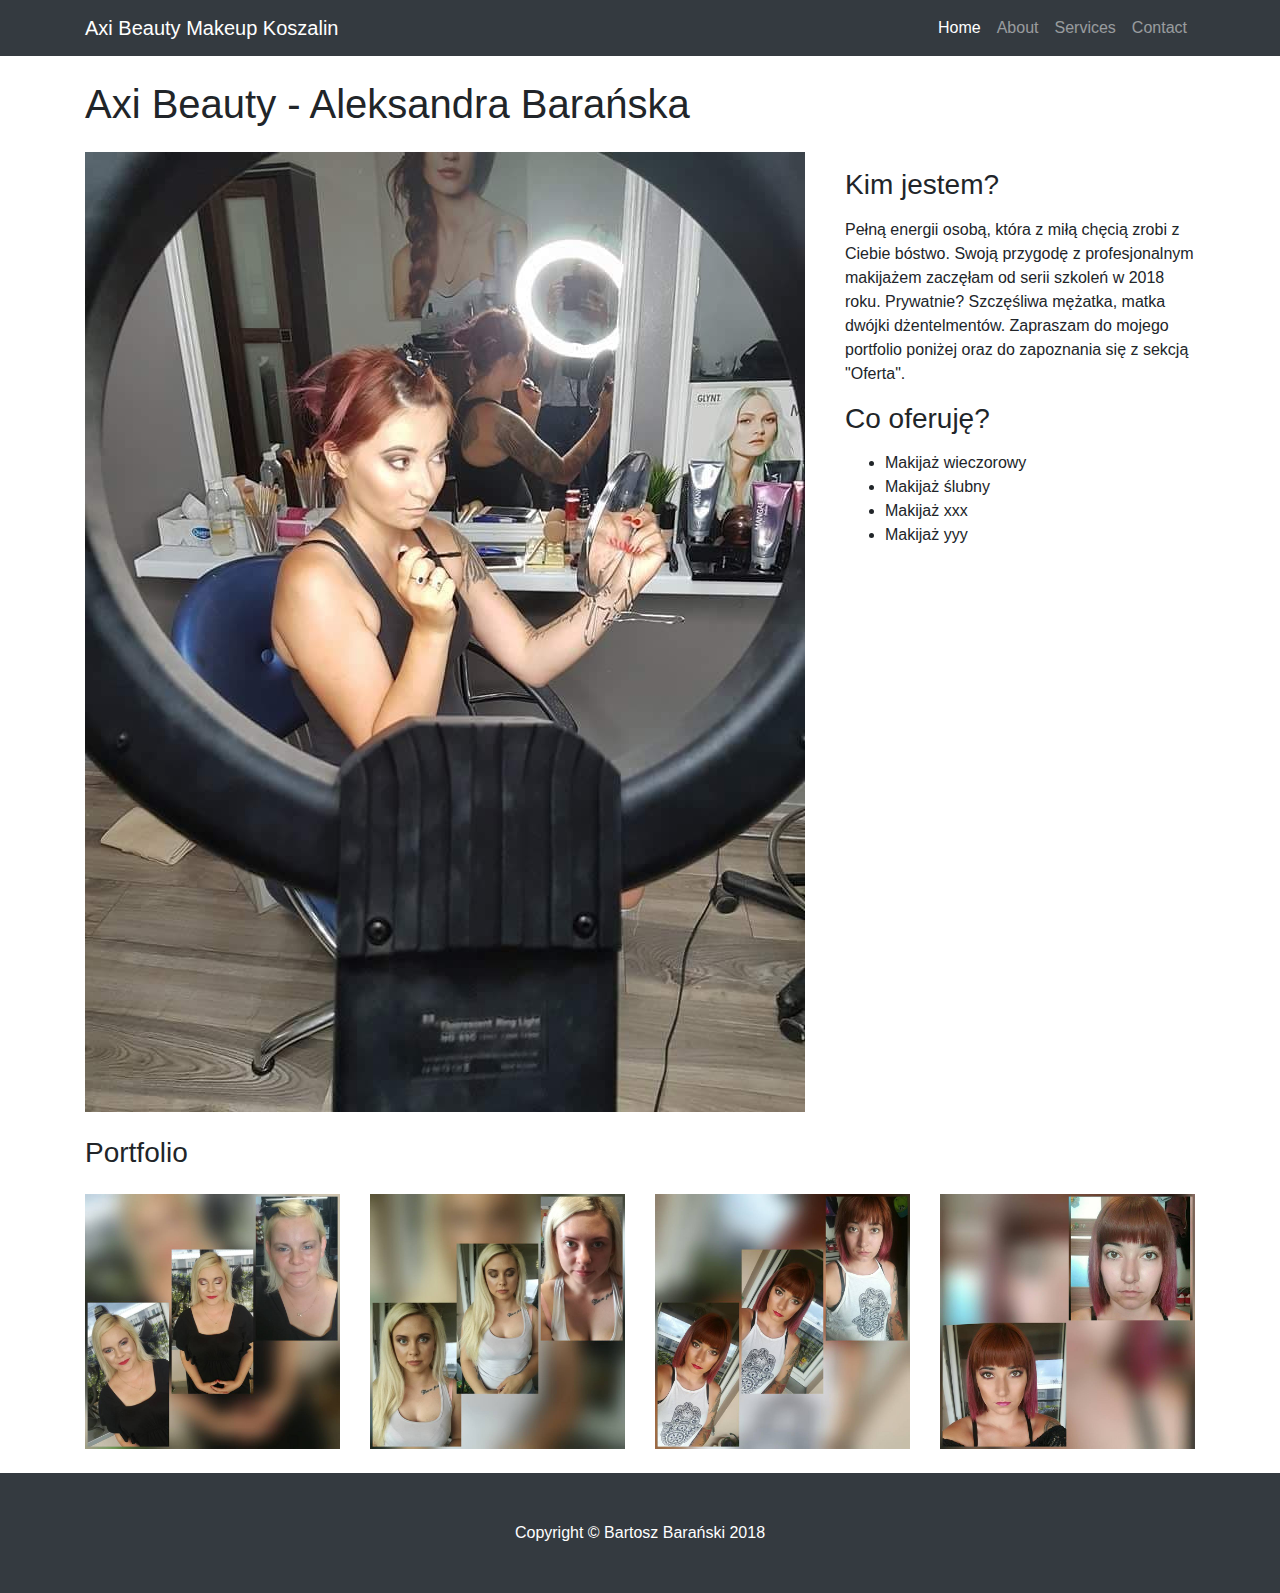
==== index.html @ a0f5ffca "First commit with some content" ====
<!DOCTYPE html>
<html lang="en">

  <head>

    <meta charset="utf-8">
    <meta name="viewport" content="width=device-width, initial-scale=1, shrink-to-fit=no">
    <meta name="description" content="">
    <meta name="author" content="">

    <title>Portfolio Item - Start Bootstrap Template</title>

    <!-- Bootstrap core CSS -->
    <link href="vendor/bootstrap/css/bootstrap.min.css" rel="stylesheet">

    <!-- Custom styles for this template -->
    <link href="css/portfolio-item.css" rel="stylesheet">

  </head>

  <body>

    <!-- Navigation -->
    <nav class="navbar navbar-expand-lg navbar-dark bg-dark fixed-top">
      <div class="container">
        <a class="navbar-brand" href="#">Axi Beauty Makeup Koszalin</a>
        <button class="navbar-toggler" type="button" data-toggle="collapse" data-target="#navbarResponsive" aria-controls="navbarResponsive" aria-expanded="false" aria-label="Toggle navigation">
          <span class="navbar-toggler-icon"></span>
        </button>
        <div class="collapse navbar-collapse" id="navbarResponsive">
          <ul class="navbar-nav ml-auto">
            <li class="nav-item active">
              <a class="nav-link" href="#">Home
                <span class="sr-only">(current)</span>
              </a>
            </li>
            <li class="nav-item">
              <a class="nav-link" href="#">About</a>
            </li>
            <li class="nav-item">
              <a class="nav-link" href="#">Services</a>
            </li>
            <li class="nav-item">
              <a class="nav-link" href="#">Contact</a>
            </li>
          </ul>
        </div>
      </div>
    </nav>

    <!-- Page Content -->
    <div class="container">

      <!-- Portfolio Item Heading -->
      <h1 class="my-4">Axi Beauty - Aleksandra Barańska</small>
      </h1>

      <!-- Portfolio Item Row -->
      <div class="row">

        <div class="col-md-8">
          <img class="img-fluid" src="images/main.jpg" alt="">
        </div>

        <div class="col-md-4">
          <h3 class="my-3">Kim jestem?</h3>
          <p>Pełną energii osobą, która z miłą chęcią zrobi z Ciebie bóstwo. 
              Swoją przygodę z profesjonalnym makijażem zaczęłam od serii szkoleń w 2018 roku.
            Prywatnie? Szczęśliwa mężatka, matka dwójki dżentelmentów. Zapraszam do mojego portfolio poniżej oraz do zapoznania się z sekcją "Oferta".</p>
          <h3 class="my-3">Co oferuję?</h3>
          <ul>
            <li>Makijaż wieczorowy</li>
            <li>Makijaż ślubny </li>
            <li>Makijaż xxx</li>
            <li>Makijaż yyy</li>
          </ul>
        </div>

      </div>
      <!-- /.row -->

      <!-- Related Projects Row -->
      <h3 class="my-4">Portfolio</h3>

      <div class="row">

        <div class="col-md-3 col-sm-6 mb-4">
          <a href="#">
            <img class="img-fluid" src="images/demo1.jpg" alt="">
          </a>
        </div>

        <div class="col-md-3 col-sm-6 mb-4">
          <a href="#">
            <img class="img-fluid" src="images/demo2.jpg" alt="">
          </a>
        </div>

        <div class="col-md-3 col-sm-6 mb-4">
          <a href="#">
            <img class="img-fluid" src="images/demo3.jpg" alt="">
          </a>
        </div>

        <div class="col-md-3 col-sm-6 mb-4">
          <a href="#">
            <img class="img-fluid" src="images/demo4.jpg" alt="">
          </a>
        </div>

      </div>
      <!-- /.row -->

    </div>
    <!-- /.container -->

    <!-- Footer -->
    <footer class="py-5 bg-dark">
      <div class="container">
        <p class="m-0 text-center text-white">Copyright &copy; Bartosz Barański 2018</p>
      </div>
      <!-- /.container -->
    </footer>

    <!-- Bootstrap core JavaScript -->
    <script src="vendor/jquery/jquery.min.js"></script>
    <script src="vendor/bootstrap/js/bootstrap.bundle.min.js"></script>

  </body>

</html>
---- css/portfolio-item.css ----
/*!
 * Start Bootstrap - Portfolio Item (https://startbootstrap.com/template-overviews/portfolio-item)
 * Copyright 2013-2017 Start Bootstrap
 * Licensed under MIT (https://github.com/BlackrockDigital/startbootstrap-portfolio-item/blob/master/LICENSE)
 */

body {
  padding-top: 54px;
}

@media (min-width: 992px) {
  body {
    padding-top: 56px;
  }
}
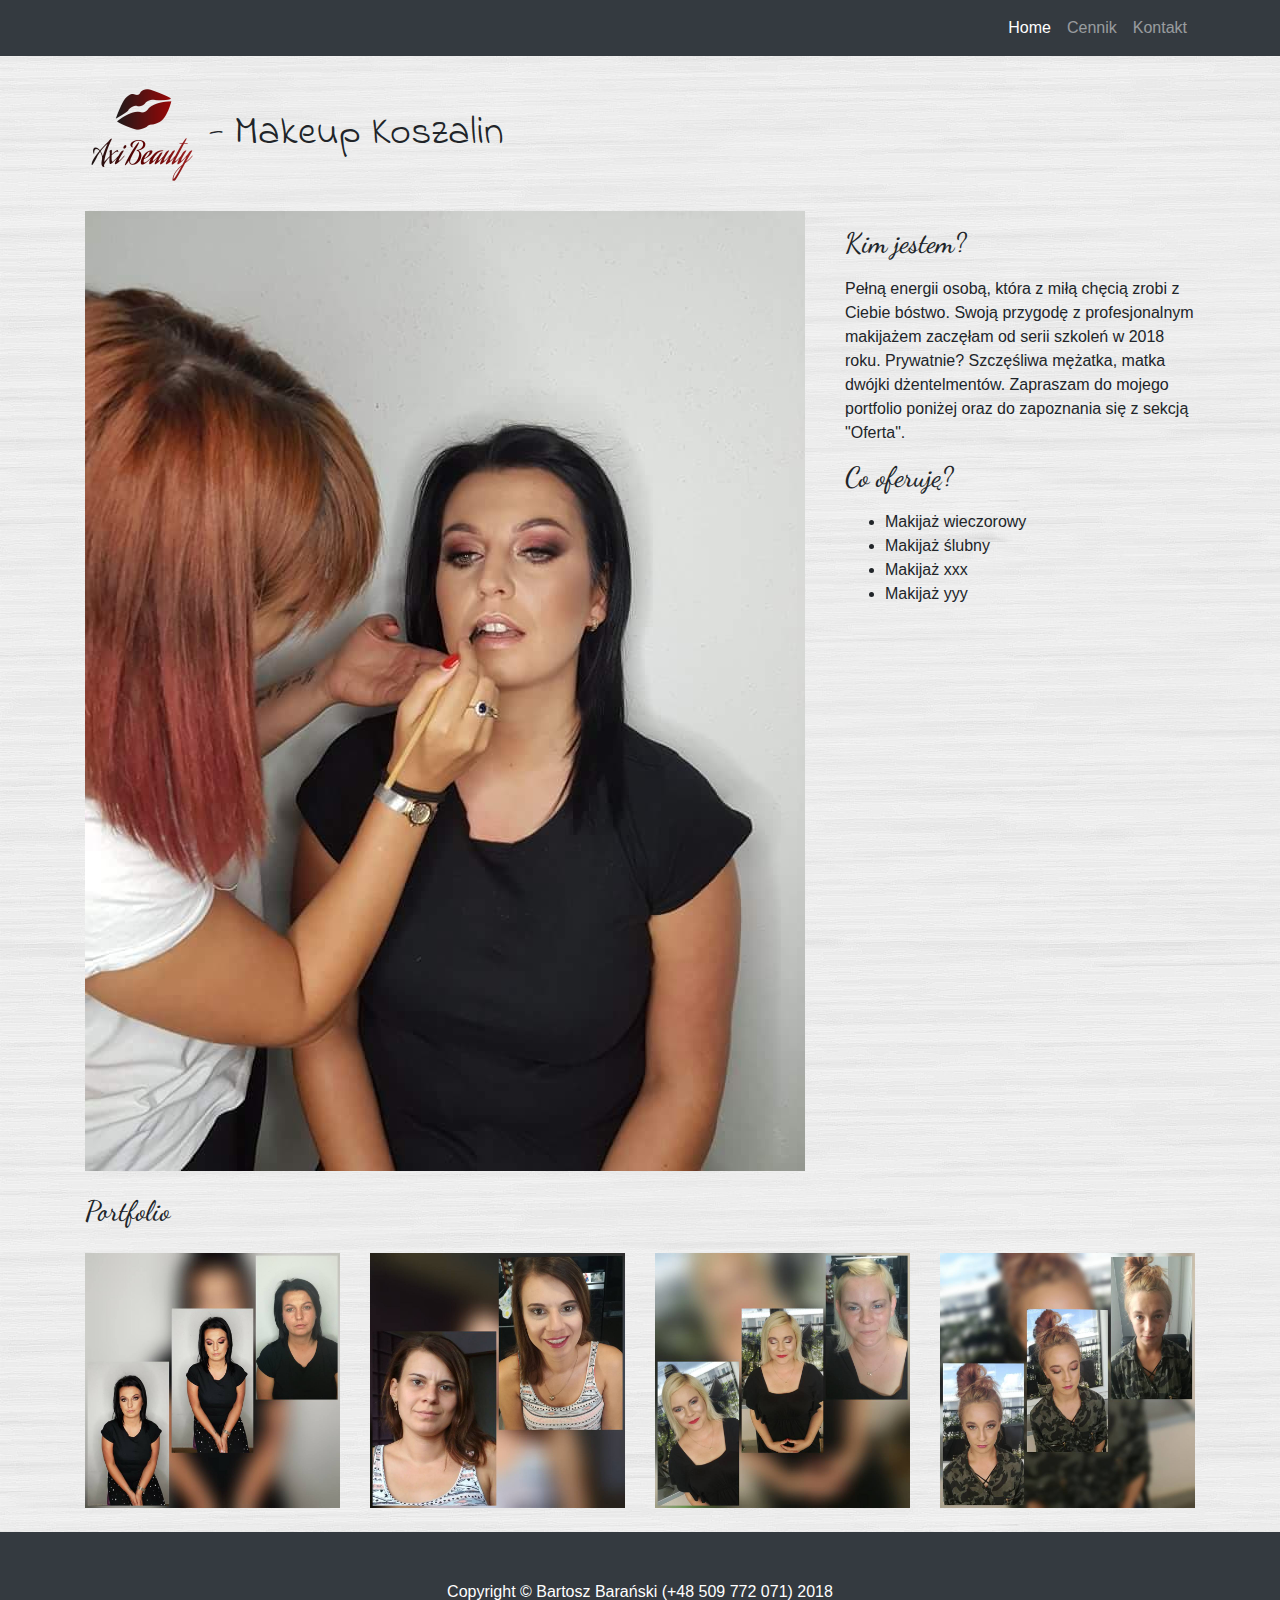
==== commit e762afba: "Implementation of dynamic webpage." ====
--- a/index.html
+++ b/index.html
@@ -1,131 +1,132 @@
-<!DOCTYPE html>
-<html lang="en">
-
-  <head>
-
-    <meta charset="utf-8">
-    <meta name="viewport" content="width=device-width, initial-scale=1, shrink-to-fit=no">
-    <meta name="description" content="">
-    <meta name="author" content="">
-
-    <title>Portfolio Item - Start Bootstrap Template</title>
-
-    <!-- Bootstrap core CSS -->
-    <link href="vendor/bootstrap/css/bootstrap.min.css" rel="stylesheet">
-
-    <!-- Custom styles for this template -->
-    <link href="css/portfolio-item.css" rel="stylesheet">
-
-  </head>
-
-  <body>
-
-    <!-- Navigation -->
-    <nav class="navbar navbar-expand-lg navbar-dark bg-dark fixed-top">
-      <div class="container">
-        <a class="navbar-brand" href="#">Axi Beauty Makeup Koszalin</a>
-        <button class="navbar-toggler" type="button" data-toggle="collapse" data-target="#navbarResponsive" aria-controls="navbarResponsive" aria-expanded="false" aria-label="Toggle navigation">
-          <span class="navbar-toggler-icon"></span>
-        </button>
-        <div class="collapse navbar-collapse" id="navbarResponsive">
-          <ul class="navbar-nav ml-auto">
-            <li class="nav-item active">
-              <a class="nav-link" href="#">Home
-                <span class="sr-only">(current)</span>
-              </a>
-            </li>
-            <li class="nav-item">
-              <a class="nav-link" href="#">About</a>
-            </li>
-            <li class="nav-item">
-              <a class="nav-link" href="#">Services</a>
-            </li>
-            <li class="nav-item">
-              <a class="nav-link" href="#">Contact</a>
-            </li>
-          </ul>
-        </div>
-      </div>
-    </nav>
-
-    <!-- Page Content -->
-    <div class="container">
-
-      <!-- Portfolio Item Heading -->
-      <h1 class="my-4">Axi Beauty - Aleksandra Barańska</small>
-      </h1>
-
-      <!-- Portfolio Item Row -->
-      <div class="row">
-
-        <div class="col-md-8">
-          <img class="img-fluid" src="images/main.jpg" alt="">
-        </div>
-
-        <div class="col-md-4">
-          <h3 class="my-3">Kim jestem?</h3>
-          <p>Pełną energii osobą, która z miłą chęcią zrobi z Ciebie bóstwo. 
-              Swoją przygodę z profesjonalnym makijażem zaczęłam od serii szkoleń w 2018 roku.
-            Prywatnie? Szczęśliwa mężatka, matka dwójki dżentelmentów. Zapraszam do mojego portfolio poniżej oraz do zapoznania się z sekcją "Oferta".</p>
-          <h3 class="my-3">Co oferuję?</h3>
-          <ul>
-            <li>Makijaż wieczorowy</li>
-            <li>Makijaż ślubny </li>
-            <li>Makijaż xxx</li>
-            <li>Makijaż yyy</li>
-          </ul>
-        </div>
-
-      </div>
-      <!-- /.row -->
-
-      <!-- Related Projects Row -->
-      <h3 class="my-4">Portfolio</h3>
-
-      <div class="row">
-
-        <div class="col-md-3 col-sm-6 mb-4">
-          <a href="#">
-            <img class="img-fluid" src="images/demo1.jpg" alt="">
-          </a>
-        </div>
-
-        <div class="col-md-3 col-sm-6 mb-4">
-          <a href="#">
-            <img class="img-fluid" src="images/demo2.jpg" alt="">
-          </a>
-        </div>
-
-        <div class="col-md-3 col-sm-6 mb-4">
-          <a href="#">
-            <img class="img-fluid" src="images/demo3.jpg" alt="">
-          </a>
-        </div>
-
-        <div class="col-md-3 col-sm-6 mb-4">
-          <a href="#">
-            <img class="img-fluid" src="images/demo4.jpg" alt="">
-          </a>
-        </div>
-
-      </div>
-      <!-- /.row -->
-
-    </div>
-    <!-- /.container -->
-
-    <!-- Footer -->
-    <footer class="py-5 bg-dark">
-      <div class="container">
-        <p class="m-0 text-center text-white">Copyright &copy; Bartosz Barański 2018</p>
-      </div>
-      <!-- /.container -->
-    </footer>
-
-    <!-- Bootstrap core JavaScript -->
-    <script src="vendor/jquery/jquery.min.js"></script>
-    <script src="vendor/bootstrap/js/bootstrap.bundle.min.js"></script>
-
-  </body>
-
-</html>
+<!DOCTYPE html>
+<html lang="en">
+
+  <head>
+
+    <meta charset="utf-8">
+    <meta name="viewport" content="width=device-width, initial-scale=1, shrink-to-fit=no">
+    <meta name="description" content="">
+    <meta name="author" content="">
+
+    <title>Portfolio Item - Start Bootstrap Template</title>
+
+    <!-- Bootstrap core CSS -->
+    <link href="vendor/bootstrap/css/bootstrap.min.css" rel="stylesheet">
+
+    <!-- Custom styles for this template -->
+    <link href="css/portfolio-item.css" rel="stylesheet">
+
+  </head>
+
+  <body>
+
+    <!-- Navigation -->
+    <nav class="navbar navbar-expand-lg navbar-dark bg-dark fixed-top" >
+      <div class="container">
+        <button class="navbar-toggler" type="button" data-toggle="collapse" data-target="#navbarResponsive" aria-controls="navbarResponsive" aria-expanded="false" aria-label="Toggle navigation">
+          <span class="navbar-toggler-icon"></span>
+        </button>
+        <div class="collapse navbar-collapse" id="navbarResponsive">
+          <ul class="navbar-nav ml-auto">
+            <li class="nav-item active">
+              <a class="nav-link" href="index.html">Home
+              </a>
+            </li>
+            <li class="nav-item">
+              <a class="nav-link" href="offer.html">Cennik</a>
+            </li>
+            <li class="nav-item">
+              <a class="nav-link" href="contact.html">Kontakt</a>
+            </li>
+          </ul>
+        </div>
+      </div>
+    </nav>
+      
+
+      <!-- Portfolio Item Heading -->
+    <!-- Page Content -->
+    <div class="container">
+      <h1 class="my-4" style="font-family: 'Indie Flower', cursive;"><img src="images/logo-new.png" alt="Axi Beauty"> - Makeup Koszalin</h1>
+        <div  id="pjax-container">
+
+
+      <!-- Portfolio Item Row -->
+      <div class="row">
+
+        <div class="col-md-8">
+          <img class="img-fluid" src="images/main.jpg" alt="">
+        </div>
+
+        <div class="col-md-4">
+          <h3 class="my-3">Kim jestem?</h3>
+          <p>Pełną energii osobą, która z miłą chęcią zrobi z Ciebie bóstwo. 
+              Swoją przygodę z profesjonalnym makijażem zaczęłam od serii szkoleń w 2018 roku.
+            Prywatnie? Szczęśliwa mężatka, matka dwójki dżentelmentów. Zapraszam do mojego portfolio poniżej oraz do zapoznania się z sekcją "Oferta".</p>
+          <h3 class="my-3">Co oferuję?</h3>
+          <ul>
+            <li>Makijaż wieczorowy</li>
+            <li>Makijaż ślubny </li>
+            <li>Makijaż xxx</li>
+            <li>Makijaż yyy</li>
+          </ul>
+        </div>
+
+      </div>
+      <!-- /.row -->
+
+      <!-- Related Projects Row -->
+      <h3 class="my-4">Portfolio</h3>
+
+      <div class="row">
+
+        <div class="col-md-3 col-sm-6 mb-4">
+          <a href="#">
+            <img class="img-fluid" src="images/demo3.jpg" alt="">
+          </a>
+        </div>
+
+        <div class="col-md-3 col-sm-6 mb-4">
+          <a href="#">
+            <img class="img-fluid" src="images/demo4.jpg" alt="">
+          </a>
+        </div>
+
+        <div class="col-md-3 col-sm-6 mb-4">
+          <a href="#">
+            <img class="img-fluid" src="images/demo1.jpg" alt="">
+          </a>
+        </div>
+
+        <div class="col-md-3 col-sm-6 mb-4">
+          <a href="#">
+            <img class="img-fluid" src="images/demo5.jpg" alt="">
+          </a>
+        </div>
+
+      </div>
+      <!-- /.row -->
+</div>
+    </div>
+    <!-- /.container -->
+
+    <!-- Footer -->
+    <footer class="py-5 bg-dark">
+      <div class="container">
+        <p class="m-0 text-center text-white">Copyright &copy; Bartosz Barański (+48 509 772 071) 2018</p>
+      </div>
+      <!-- /.container -->
+    </footer>
+
+    <!-- Bootstrap core JavaScript -->
+    <script src="vendor/jquery/jquery.min.js"></script>
+    <script src="js/jquery.pjax.js"></script>
+    <script src="vendor/bootstrap/js/bootstrap.bundle.min.js"></script>
+    <script type="text/javascript">
+        $(document).pjax('a', '#pjax-container');
+    </script> 
+    <link href="https://fonts.googleapis.com/css?family=Dancing+Script|Indie+Flower" rel="stylesheet">
+
+  </body>
+
+</html>
--- a/css/portfolio-item.css
+++ b/css/portfolio-item.css
@@ -1,15 +1,20 @@
-/*!
- * Start Bootstrap - Portfolio Item (https://startbootstrap.com/template-overviews/portfolio-item)
- * Copyright 2013-2017 Start Bootstrap
- * Licensed under MIT (https://github.com/BlackrockDigital/startbootstrap-portfolio-item/blob/master/LICENSE)
- */
-
-body {
-  padding-top: 54px;
-}
-
-@media (min-width: 992px) {
-  body {
-    padding-top: 56px;
-  }
-}
+/*!
+ * Start Bootstrap - Portfolio Item (https://startbootstrap.com/template-overviews/portfolio-item)
+ * Copyright 2013-2017 Start Bootstrap
+ * Licensed under MIT (https://github.com/BlackrockDigital/startbootstrap-portfolio-item/blob/master/LICENSE)
+ */
+
+body {
+  padding-top: 54px;
+  background-image:url('../images/w4.jpg');
+}
+
+@media (min-width: 992px) {
+  body {
+    padding-top: 56px;
+  }
+}
+
+h3 {
+    font-family: 'Dancing Script', cursive;
+}
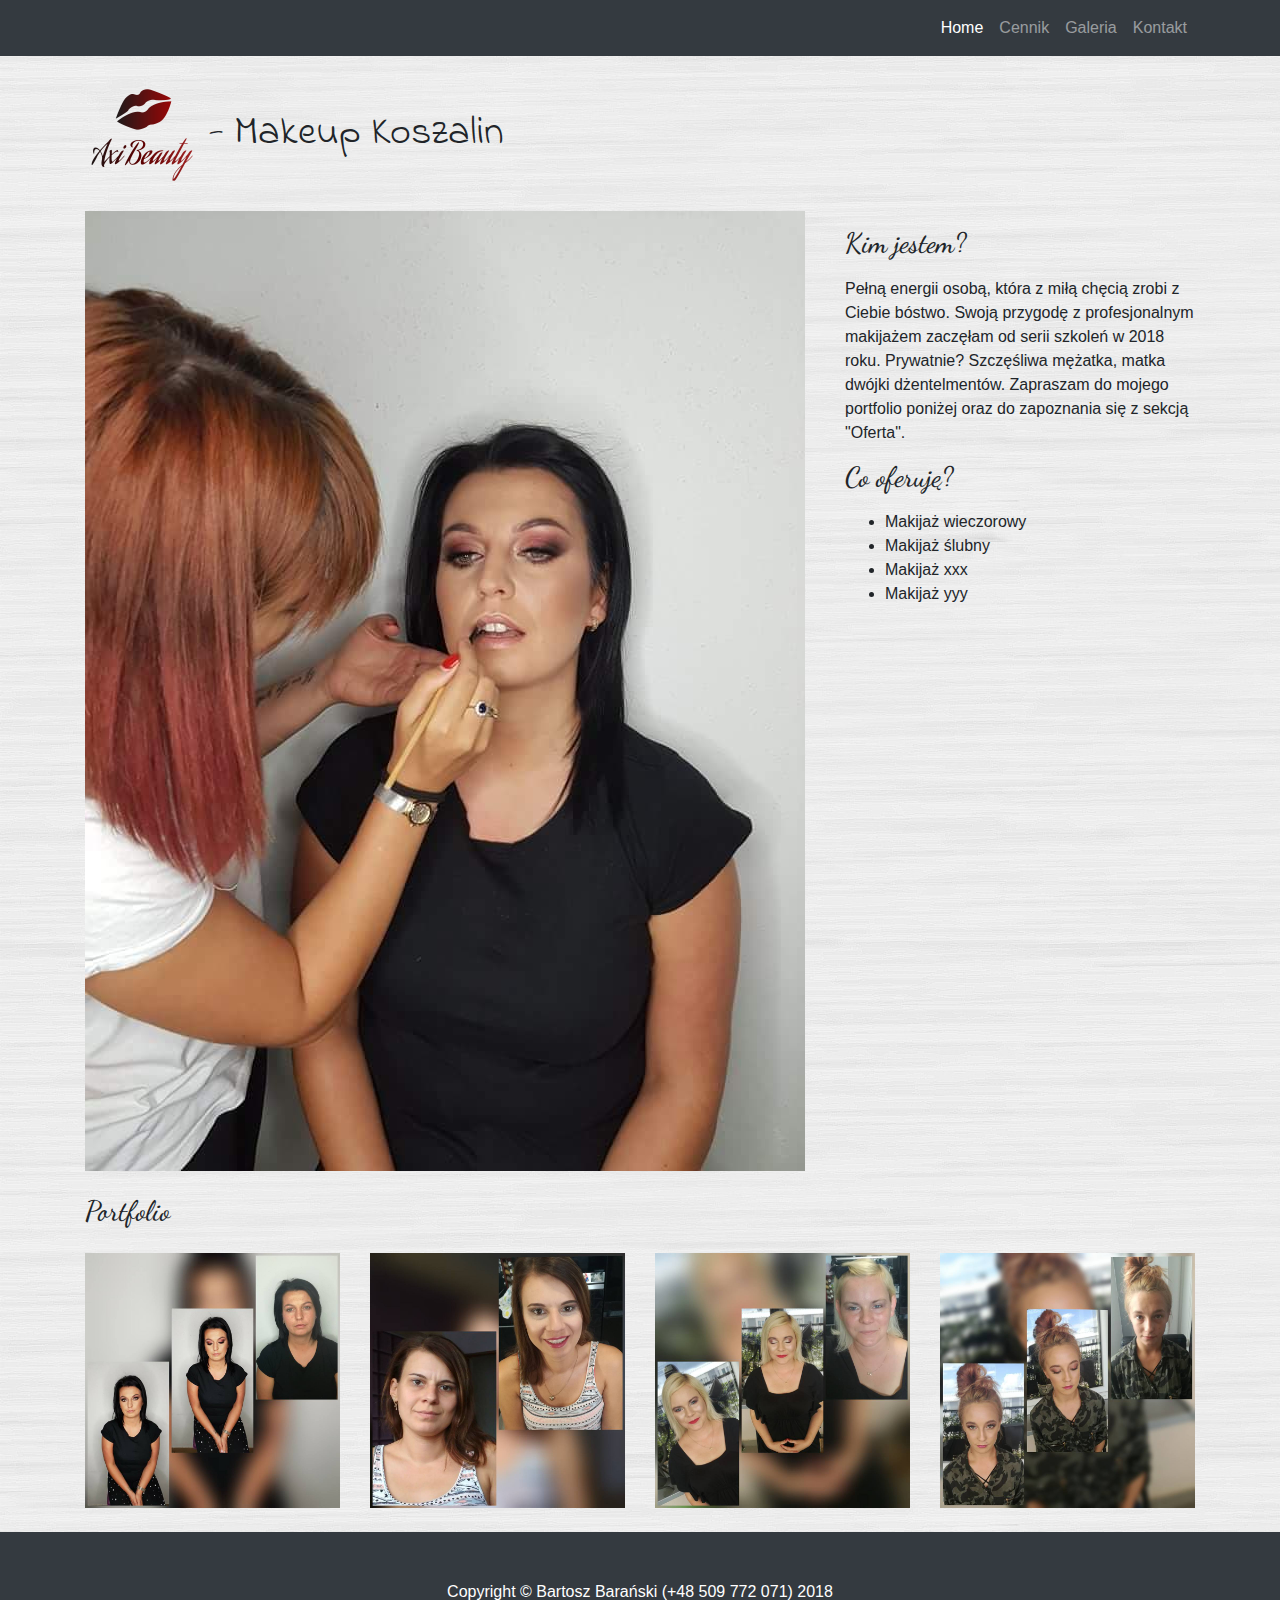
==== commit 77adc592: "Added gallery site" ====
--- a/index.html
+++ b/index.html
@@ -34,6 +34,9 @@
             </li>
             <li class="nav-item">
               <a class="nav-link" href="offer.html">Cennik</a>
+            </li>
+            <li class="nav-item">
+              <a class="nav-link" href="gallery.html">Galeria</a>
             </li>
             <li class="nav-item">
               <a class="nav-link" href="contact.html">Kontakt</a>
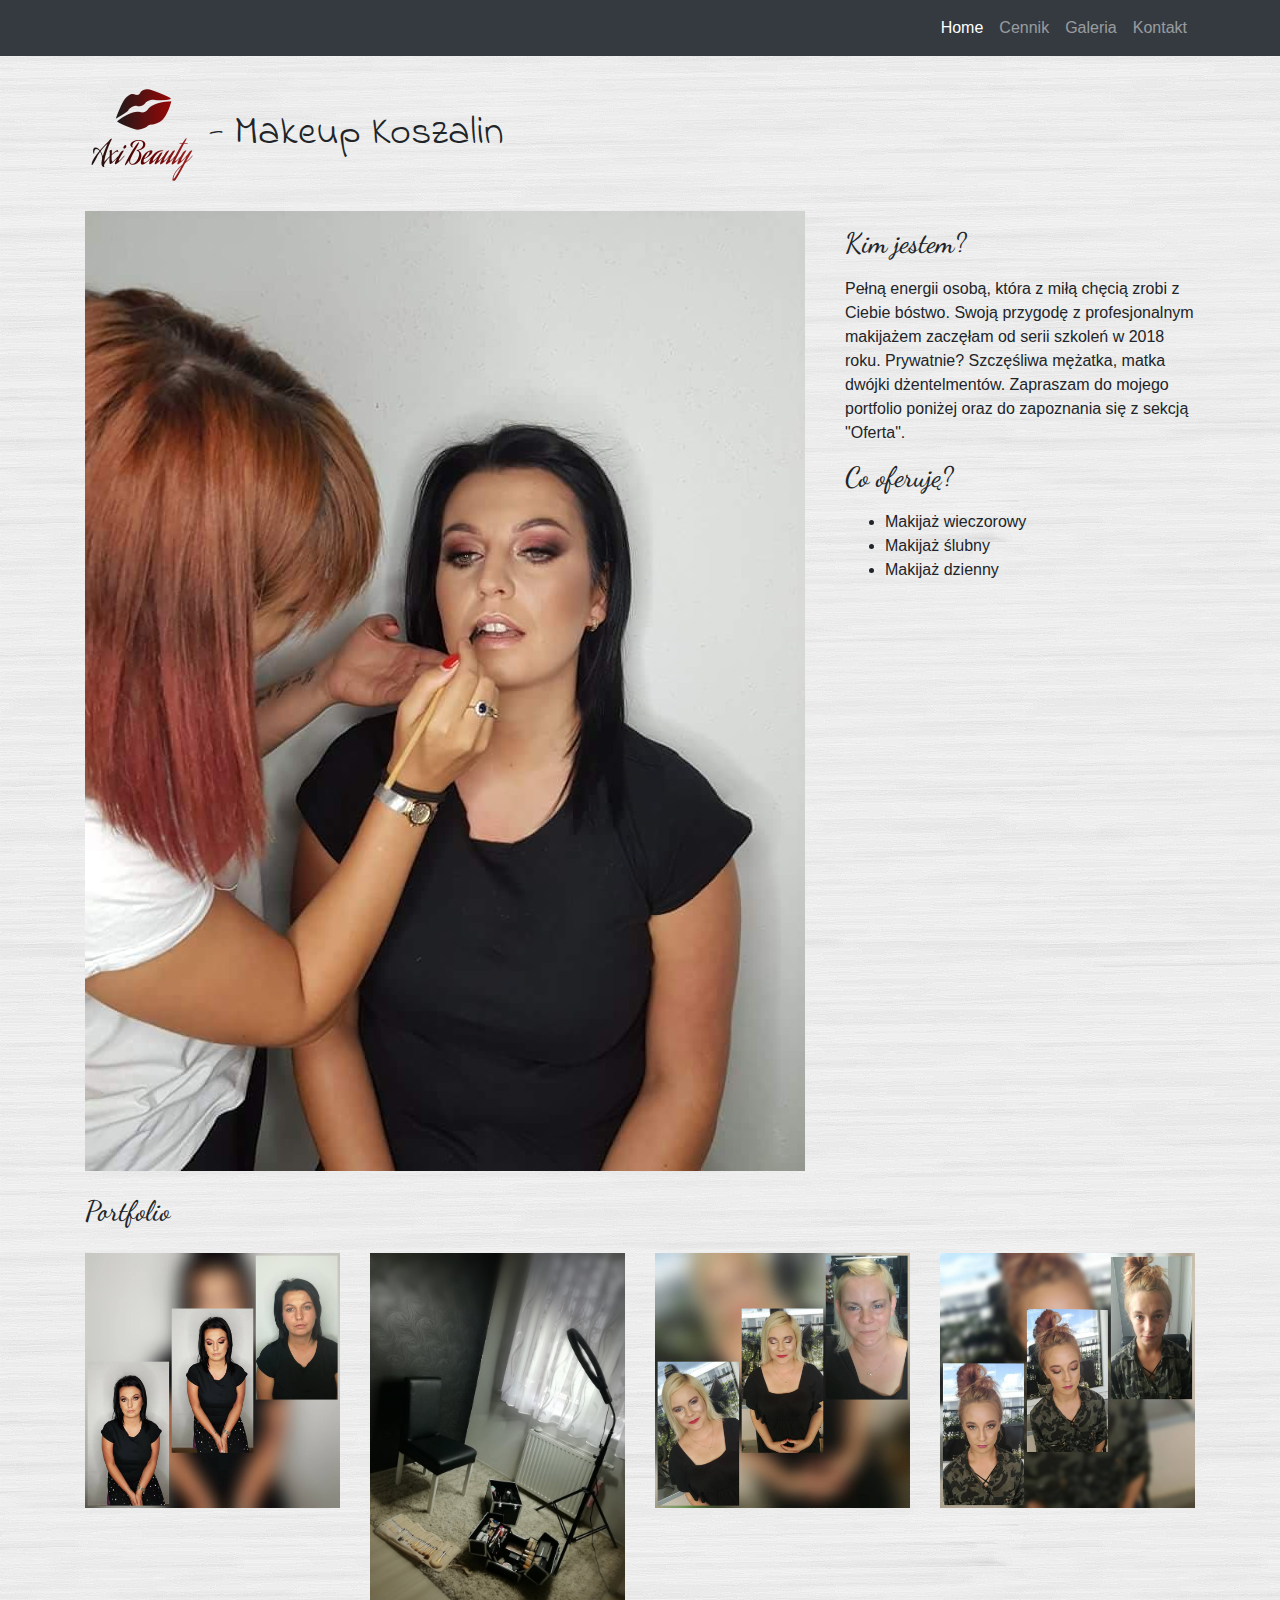
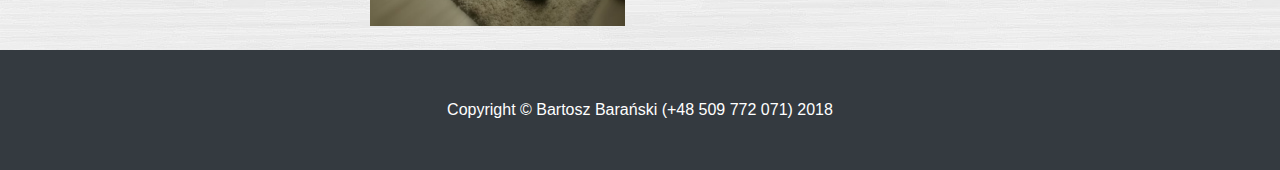
==== commit 0804a552: "Change information" ====
--- a/index.html
+++ b/index.html
@@ -70,8 +70,7 @@
           <ul>
             <li>Makijaż wieczorowy</li>
             <li>Makijaż ślubny </li>
-            <li>Makijaż xxx</li>
-            <li>Makijaż yyy</li>
+            <li>Makijaż dzienny</li>
           </ul>
         </div>
 
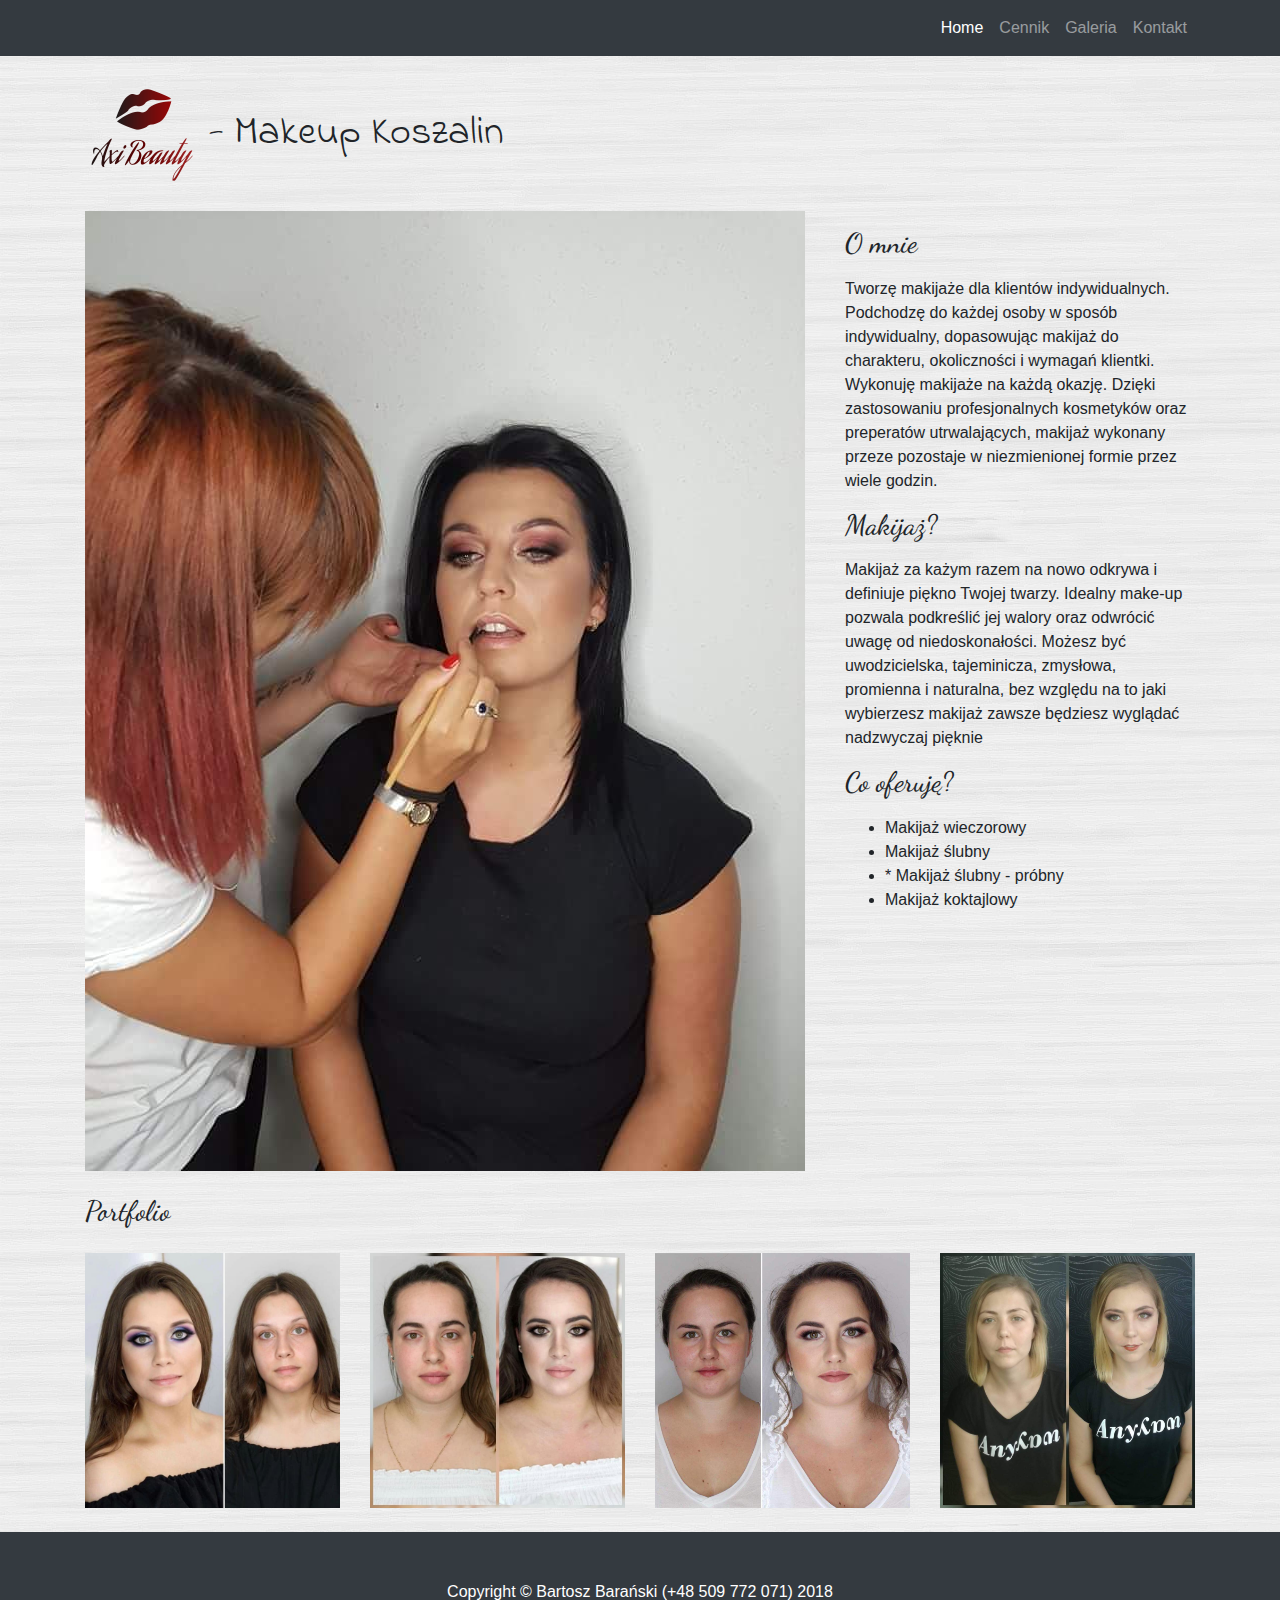
==== commit 8e10343f: "Updated gallery" ====
--- a/index.html
+++ b/index.html
@@ -1,14 +1,24 @@
 <!DOCTYPE html>
-<html lang="en">
+<html lang="pl">
 
   <head>
+
+	<!-- Global site tag (gtag.js) - Google Analytics -->
+<script async src="https://www.googletagmanager.com/gtag/js?id=UA-122445078-1"></script>
+<script>
+  window.dataLayer = window.dataLayer || [];
+  function gtag(){dataLayer.push(arguments);}
+  gtag('js', new Date());
+
+  gtag('config', 'UA-122445078-1');
+</script>
 
     <meta charset="utf-8">
     <meta name="viewport" content="width=device-width, initial-scale=1, shrink-to-fit=no">
     <meta name="description" content="">
     <meta name="author" content="">
 
-    <title>Portfolio Item - Start Bootstrap Template</title>
+    <title>Axi Beauty - Aleksandra Barańska</title>
 
     <!-- Bootstrap core CSS -->
     <link href="vendor/bootstrap/css/bootstrap.min.css" rel="stylesheet">
@@ -62,15 +72,17 @@
         </div>
 
         <div class="col-md-4">
-          <h3 class="my-3">Kim jestem?</h3>
-          <p>Pełną energii osobą, która z miłą chęcią zrobi z Ciebie bóstwo. 
-              Swoją przygodę z profesjonalnym makijażem zaczęłam od serii szkoleń w 2018 roku.
-            Prywatnie? Szczęśliwa mężatka, matka dwójki dżentelmentów. Zapraszam do mojego portfolio poniżej oraz do zapoznania się z sekcją "Oferta".</p>
+          <h3 class="my-3">O mnie</h3>
+          <p>Tworzę makijaże dla klientów indywidualnych. Podchodzę do każdej osoby w sposób indywidualny, dopasowując makijaż do charakteru, okoliczności i wymagań klientki.
+            Wykonuję makijaże na każdą okazję. Dzięki zastosowaniu profesjonalnych kosmetyków oraz preperatów utrwalających, makijaż wykonany przeze pozostaje w niezmienionej formie przez wiele godzin.</p>
+          <h3 class="my-3">Makijaż?</h3>
+            <p>Makijaż za każym razem na nowo odkrywa i definiuje piękno Twojej twarzy. Idealny make-up pozwala podkreślić jej walory oraz odwrócić uwagę od niedoskonałości. Możesz być uwodzicielska, tajeminicza, zmysłowa, promienna i naturalna, bez względu na to jaki wybierzesz makijaż zawsze będziesz wyglądać nadzwyczaj pięknie</p>
           <h3 class="my-3">Co oferuję?</h3>
           <ul>
             <li>Makijaż wieczorowy</li>
-            <li>Makijaż ślubny </li>
-            <li>Makijaż dzienny</li>
+            <li>Makijaż ślubny</li>
+            <li>* Makijaż ślubny - próbny</li>
+            <li>Makijaż koktajlowy</li>
           </ul>
         </div>
 
@@ -84,25 +96,25 @@
 
         <div class="col-md-3 col-sm-6 mb-4">
           <a href="#">
-            <img class="img-fluid" src="images/demo3.jpg" alt="">
+            <img class="img-fluid" src="images/home/portfolio1.jpg" alt="">
           </a>
         </div>
 
         <div class="col-md-3 col-sm-6 mb-4">
           <a href="#">
-            <img class="img-fluid" src="images/demo4.jpg" alt="">
+            <img class="img-fluid" src="images/home/portfolio2.jpg" alt="">
           </a>
         </div>
 
         <div class="col-md-3 col-sm-6 mb-4">
           <a href="#">
-            <img class="img-fluid" src="images/demo1.jpg" alt="">
+            <img class="img-fluid" src="images/home/portfolio3.jpg" alt="">
           </a>
         </div>
 
         <div class="col-md-3 col-sm-6 mb-4">
           <a href="#">
-            <img class="img-fluid" src="images/demo5.jpg" alt="">
+            <img class="img-fluid" src="images/home/portfolio4.jpg" alt="">
           </a>
         </div>
 
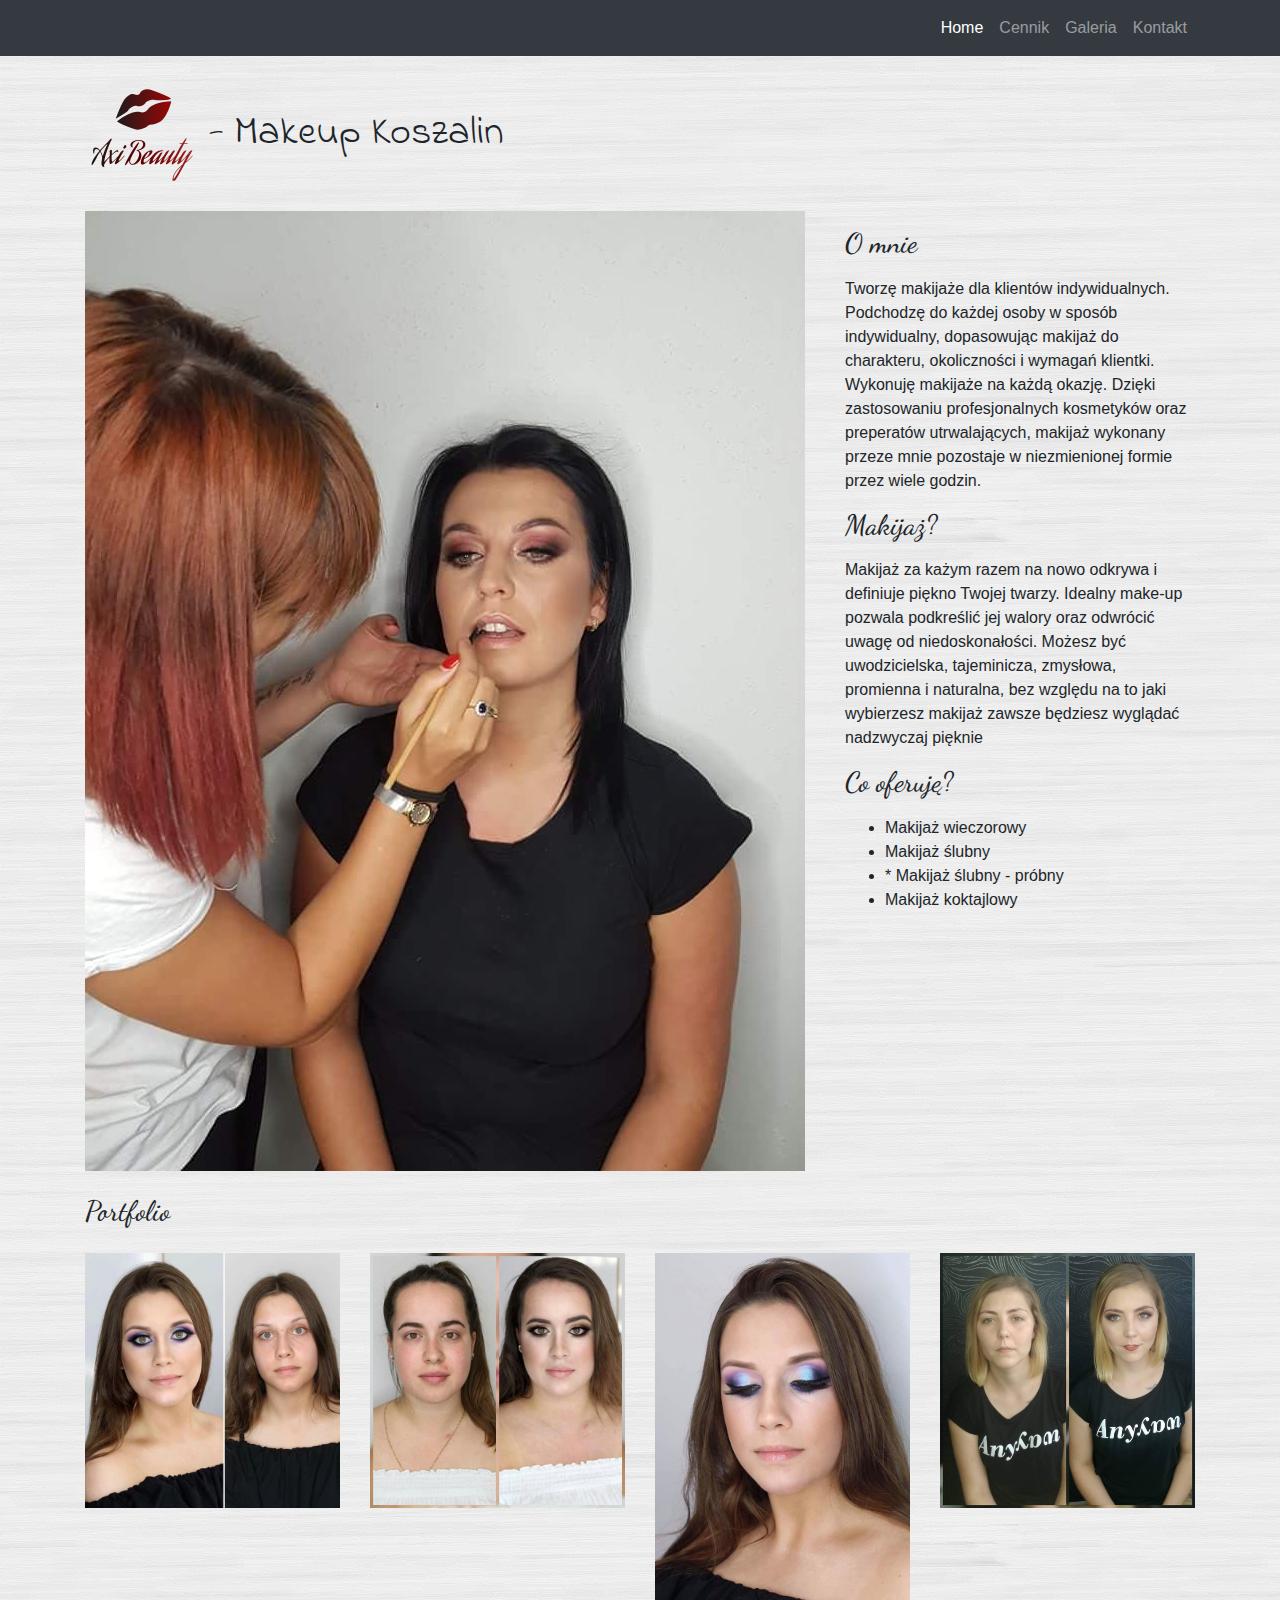
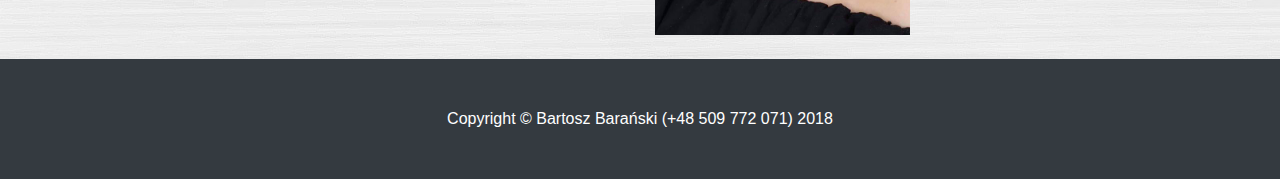
==== commit 9d3a65a1: "Update gallery" ====
--- a/index.html
+++ b/index.html
@@ -15,10 +15,10 @@
 
     <meta charset="utf-8">
     <meta name="viewport" content="width=device-width, initial-scale=1, shrink-to-fit=no">
-    <meta name="description" content="">
-    <meta name="author" content="">
+    <meta name="description" content="Axi Beauty Koszalin Aleksandra Barańska. Makijaż koktajlowy, dzienny, ślubny. Makeup Koszalin. Makijaż Koszalin.">
+    <meta name="author" content="Bartosz Barański">
 
-    <title>Axi Beauty - Aleksandra Barańska</title>
+    <title>Axi Beauty - Makijaż, make-up Koszalin</title>
 
     <!-- Bootstrap core CSS -->
     <link href="vendor/bootstrap/css/bootstrap.min.css" rel="stylesheet">
@@ -74,7 +74,7 @@
         <div class="col-md-4">
           <h3 class="my-3">O mnie</h3>
           <p>Tworzę makijaże dla klientów indywidualnych. Podchodzę do każdej osoby w sposób indywidualny, dopasowując makijaż do charakteru, okoliczności i wymagań klientki.
-            Wykonuję makijaże na każdą okazję. Dzięki zastosowaniu profesjonalnych kosmetyków oraz preperatów utrwalających, makijaż wykonany przeze pozostaje w niezmienionej formie przez wiele godzin.</p>
+            Wykonuję makijaże na każdą okazję. Dzięki zastosowaniu profesjonalnych kosmetyków oraz preperatów utrwalających, makijaż wykonany przeze mnie pozostaje w niezmienionej formie przez wiele godzin.</p>
           <h3 class="my-3">Makijaż?</h3>
             <p>Makijaż za każym razem na nowo odkrywa i definiuje piękno Twojej twarzy. Idealny make-up pozwala podkreślić jej walory oraz odwrócić uwagę od niedoskonałości. Możesz być uwodzicielska, tajeminicza, zmysłowa, promienna i naturalna, bez względu na to jaki wybierzesz makijaż zawsze będziesz wyglądać nadzwyczaj pięknie</p>
           <h3 class="my-3">Co oferuję?</h3>
